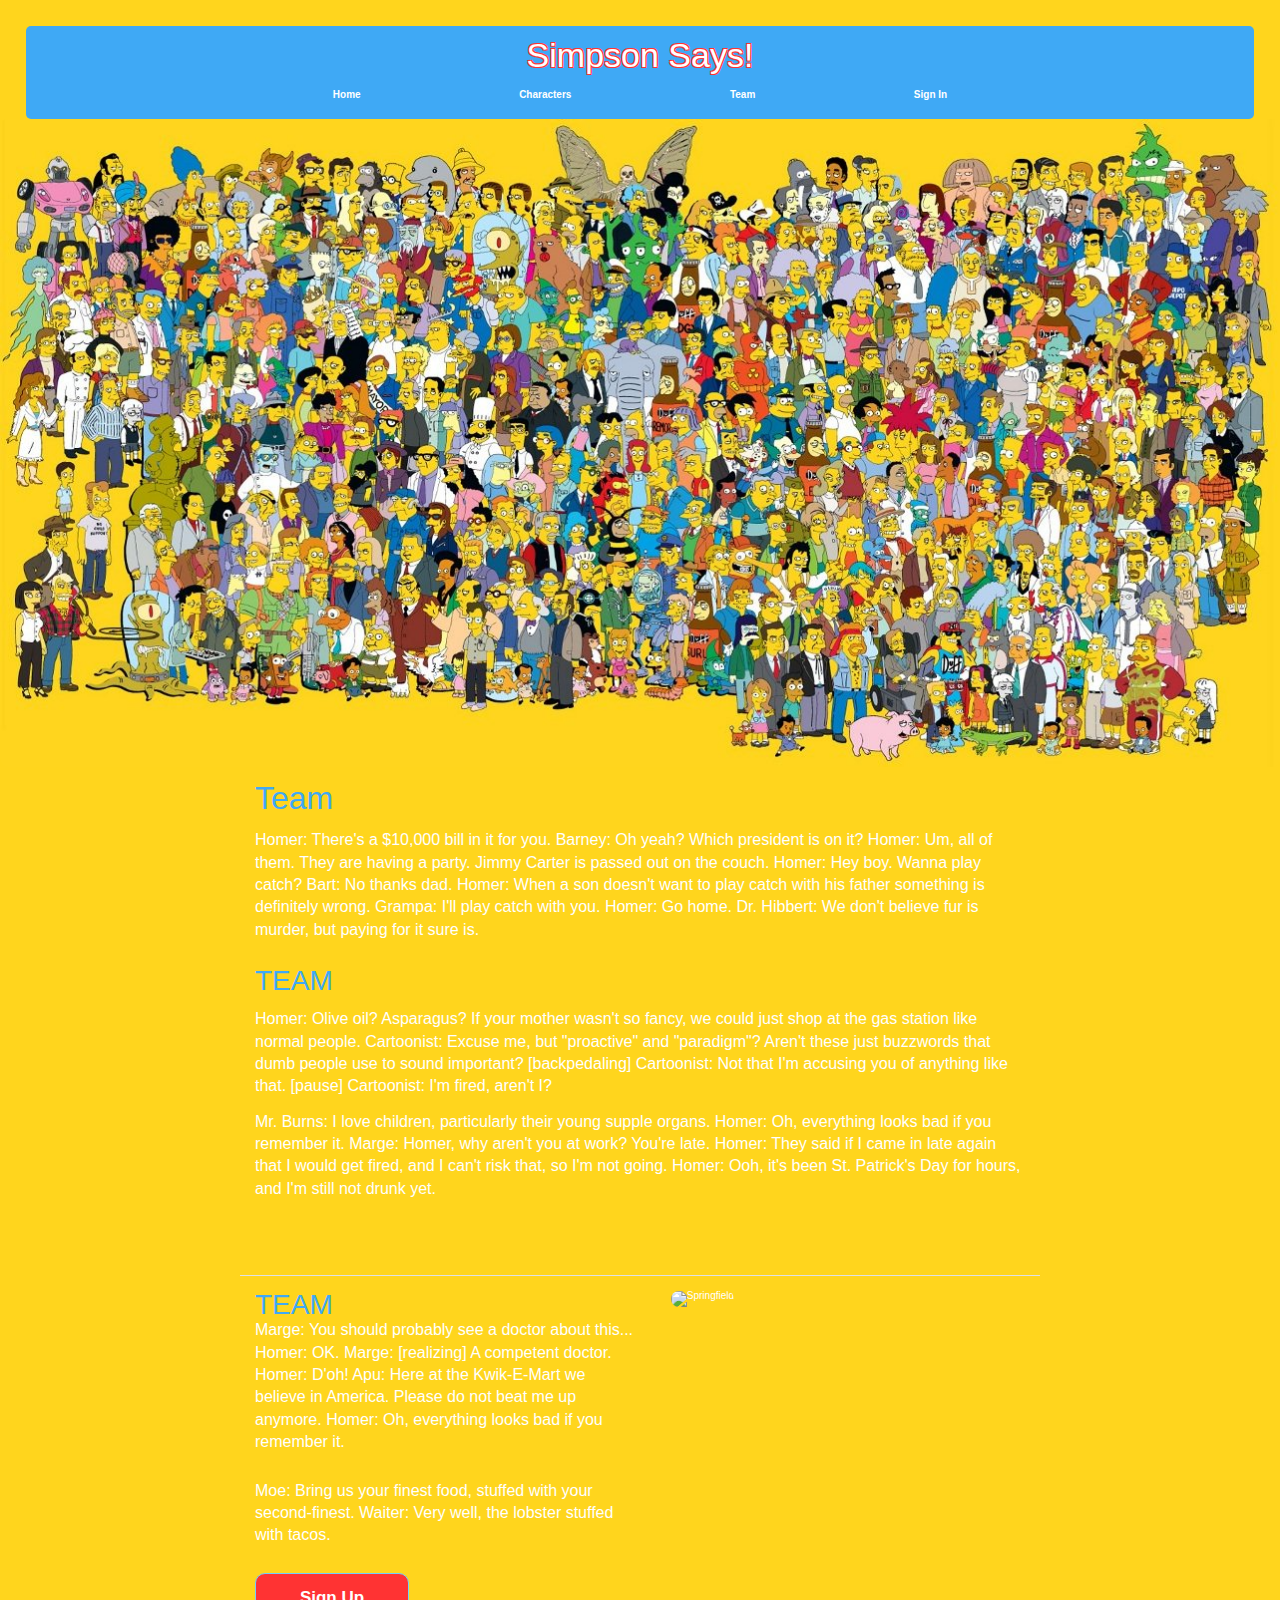
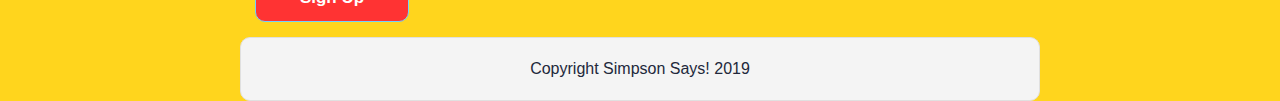
==== team.html @ 7b93b6d4 "NAV -- added IMG, styled fixed/sticky nav....not sure if this is the look" ====
<!doctype html>

<html lang="en">
<head>
  <meta charset="utf-8">
  <meta name="viewport" content="width=device-width, initial-scale=1.0">
  <link rel="short icon" type="image/png" href="images/Homer_Simpson_Donut_32px_1134100_easyicon.net.png">
  <title>Simpson Says!</title>

  <link href="https://fonts.googleapis.com/css?family=Rock+Salt&display=swap" rel="stylesheet">
  <link href="css/index.css" rel="stylesheet">

</head>

<container></container>
<body>

 <!-- navigation code here -->
  <div class="whole-nav">
    <div class="container-nav">
      <h1>Simpson Says!</h1>
      <div class="bar-nav">
        <a href="index.html" target="_blank">Home</a>
        <a href="#characters">Characters</a>
        <a href="#contact">Team</a>
        <a href="#signIn">Sign In</a>
      </div>
    </div>
  </div>
  <div class="mainIMG">
    <img src="images/all_the_simpsons___updated.jpg" alt="All The Simpsons characters">
  </div>

  <div class="container home">

    <header class="intro">
       <!-- image code here -->

      <h2>Team</h2>
    
      <p>Homer: There's a $10,000 bill in it for you. Barney: Oh yeah? Which president is on it? Homer: Um, all of them. They are having a party. Jimmy Carter is passed out on the couch. Homer: Hey boy. Wanna play catch? Bart: No thanks dad. Homer: When a son doesn't want to play catch with his father something is definitely wrong. Grampa: I'll play catch with you. Homer: Go home. Dr. Hibbert: We don't believe fur is murder, but paying for it sure is.</p>
    </header>

    <section class="space-images">
        <!-- <img src="images/simpsons_PNG46.png" class="blast" alt="Homer Simpson">
        <img src="images/Lisa_Simpson.png" class="sky" alt="Lisa Simpson">
        <img src="images/Chief_Wiggum.png" class="launch" alt="Chief Wiggum"> -->
    </section>
   
    <section class="visit-planets">
     
      <h3>TEAM</h3>
    
      <p> Homer: Olive oil? Asparagus? If your mother wasn't so fancy, we could just shop at the gas station like normal people. Cartoonist: Excuse me, but "proactive" and "paradigm"? Aren't these just buzzwords that dumb people use to sound important? [backpedaling] Cartoonist: Not that I'm accusing you of anything like that. [pause] Cartoonist: I'm fired, aren't I?</p>
    
      <p>Mr. Burns: I love children, particularly their young supple organs. Homer: Oh, everything looks bad if you remember it. Marge: Homer, why aren't you at work? You're late. Homer: They said if I came in late again that I would get fired, and I can't risk that, so I'm not going. Homer: Ooh, it's been St. Patrick's Day for hours, and I'm still not drunk yet.</p>
    </section>
    
    <section class="walk">
      <div class="walk-text">
        <h3>TEAM</h3>

        <p>Marge: You should probably see a doctor about this... Homer: OK. Marge: [realizing] A competent doctor. Homer: D'oh! Apu: Here at the Kwik-E-Mart we believe in America. Please do not beat me up anymore. Homer: Oh, everything looks bad if you remember it.</p>
      
        <p>Moe: Bring us your finest food, stuffed with your second-finest. Waiter: Very well, the lobster stuffed with tacos.</p>
      
        <div class="btn">
          Sign Up
        </div>
      </div>
      
      <div class="walk-img">
          <img src="images/" alt="Springfield">
      </div>

    </section>

    <footer>
      <p>Copyright Simpson Says! 2019</p>
    </footer>

  </div>
</body>
</html>
---- css/index.css ----
/* http://meyerweb.com/eric/tools/css/reset/ 
   v2.0 | 20110126
   License: none (public domain)
*/
html,
body,
div,
span,
applet,
object,
iframe,
h1,
h2,
h3,
h4,
h5,
h6,
p,
blockquote,
pre,
a,
abbr,
acronym,
address,
big,
cite,
code,
del,
dfn,
em,
img,
ins,
kbd,
q,
s,
samp,
small,
strike,
strong,
sub,
sup,
tt,
var,
b,
u,
i,
center,
dl,
dt,
dd,
ol,
ul,
li,
fieldset,
form,
label,
legend,
table,
caption,
tbody,
tfoot,
thead,
tr,
th,
td,
article,
aside,
canvas,
details,
embed,
figure,
figcaption,
footer,
header,
hgroup,
menu,
nav,
output,
ruby,
section,
summary,
time,
mark,
audio,
video {
  margin: 0;
  padding: 0;
  border: 0;
  font-size: 100%;
  font: inherit;
  vertical-align: baseline;
}
/* HTML5 display-role reset for older browsers */
article,
aside,
details,
figcaption,
figure,
footer,
header,
hgroup,
menu,
nav,
section {
  display: block;
}
body {
  line-height: 1;
}
ol,
ul {
  list-style: none;
}
blockquote,
q {
  quotes: none;
}
blockquote:before,
blockquote:after,
q:before,
q:after {
  content: '';
  content: none;
}
table {
  border-collapse: collapse;
  border-spacing: 0;
}
* {
  box-sizing: border-box;
}
html {
  font-size: 62.5%;
  background: #FFD51D;
}
html,
body {
  font-family: 'Ubuntu', sans-serif;
  color: #ffffff;
}
h1,
h2,
h3,
h4,
h5 {
  font-family: 'Russo One', sans-serif;
  color: #3FA9F5;
}
h1 {
  font-size: 3.4rem;
}
h2 {
  font-size: 3.2rem;
}
h3 {
  font-size: 2.8rem;
}
p {
  font-size: 1.6rem;
  line-height: 1.4;
}
img {
  max-width: 100%;
  height: auto;
}
.container {
  max-width: 800px;
  width: 100%;
  margin: 0 auto;
}
@media (max-width: 500px) {
  .container {
    background-origin: center;
    background-image: linear-gradient(#3FA9F5, white);
    border-radius: 50px;
    padding: 20px;
    border-image: linear-gradient(to bottom, #3FA9F5, white);
  }
}
.header {
  border: 1px solid red;
  display: flex;
  justify-content: space-evenly;
  align-items: center;
}
.header h1 {
  text-shadow: -1px -1px 0 #FF3333, 1px -1px 0 #FF3333, -1px 1px 0 #FF3333, 1px 1px 0 #FF3333;
}
.header .navIMG {
  display: flex;
  justify-content: center;
  width: 70px;
}
@media (max-width: 500px) {
  .header .navIMG {
    margin: 0 2%;
  }
}
.header .navIMG img {
  border-radius: 8px;
}
@media (max-width: 500px) {
  .header .navIMG img {
    border-radius: 3px;
  }
}
ul {
  list-style-type: none;
  margin: 0;
  padding: 0;
  overflow: hidden;
  background-color: #3FA9F5;
  position: -webkit-sticky;
  /* Safari */
  position: sticky;
  top: 0;
}
li {
  float: left;
}
li a {
  display: block;
  color: #ffffff;
  text-align: center;
  padding: 14px 16px;
  text-decoration: none;
}
li a:hover {
  background-color: #FF3333;
}
.active {
  background-color: #ffffff;
  color: #424F46;
}
.whole-nav {
  background: #3FA9F5;
  margin: 2% 2% 0 2%;
  border-radius: 5px;
  border-color: #FF3333;
}
.whole-nav .container-nav {
  max-width: 100%;
  display: flex;
  flex-direction: column;
  align-items: center;
}
.whole-nav .container-nav h1 {
  padding-top: 1%;
  color: #ffffff;
  text-shadow: -1px -1px 0 #FF3333, 1px -1px 0 #FF3333, -1px 1px 0 #FF3333, 1px 1px 0 #FF3333;
}
.whole-nav .container-nav .bar-nav {
  display: flex;
  justify-content: space-between;
  width: 50%;
  padding: 1.5% 0;
}
@media (max-width: 500px) {
  .whole-nav .container-nav .bar-nav {
    width: 80%;
  }
}
.whole-nav .container-nav .bar-nav a {
  text-decoration: none;
  color: #ffffff;
  font-weight: bold;
}
.mainIMG {
  display: flex;
  justify-content: center;
}
@media (max-width: 500px) {
  .mainIMG {
    margin: 0 2%;
  }
}
.mainIMG img {
  border-radius: 8px;
}
@media (max-width: 500px) {
  .mainIMG img {
    border-radius: 3px;
  }
}
footer {
  color: #22283B;
  background: #f4f4f4;
  padding: 20px 0;
  border: 1px double #e0e0e0;
  border-radius: 10px;
  display: flex;
  justify-content: center;
  align-items: center;
}
.home .intro h2 {
  padding: 15px;
}
@media (max-width: 500px) {
  .home .intro h2 {
    font-size: 2.1rem;
    text-align: left;
  }
}
.home .intro p {
  padding: 0 15px;
}
.home .space-images {
  display: flex;
  flex-wrap: wrap;
  width: 100%;
}
@media (max-width: 500px) {
  .home .space-images img.sky,
  .home .space-images img.launch {
    display: none;
  }
}
.home .space-images img {
  width: 28%;
  margin: 20px 2.5%;
  border-radius: 20px;
  height: 100%;
}
@media (max-width: 500px) {
  .home .space-images img {
    width: 100%;
  }
}
.home .visit-planets {
  padding: 15px;
}
@media (max-width: 500px) {
  .home .visit-planets {
    padding: 5px;
  }
}
.home .visit-planets h3 {
  margin-top: 11px;
}
@media (max-width: 500px) {
  .home .visit-planets h3 {
    font-size: 2.1rem;
    text-align: left;
    padding: 2%;
  }
}
.home .visit-planets p {
  margin-top: 13px;
}
@media (max-width: 500px) {
  .home .visit-planets p {
    padding: 0 2%;
  }
}
.home .walk {
  margin-top: 60px;
  border-top: 1px solid #dee2e6;
  padding: 15px;
  display: flex;
  justify-content: center;
}
@media (max-width: 500px) {
  .home .walk {
    display: flex;
    align-items: center;
    flex-direction: column-reverse;
  }
}
.home .walk .walk-text {
  width: 50%;
}
@media (max-width: 500px) {
  .home .walk .walk-text {
    width: 100%;
  }
}
@media (max-width: 500px) {
  .home .walk .walk-text h3 {
    font-size: 2.1rem;
    text-align: left;
    padding: 2%;
  }
}
.home .walk .walk-text p {
  margin-bottom: 26px;
}
@media (max-width: 500px) {
  .home .walk .walk-text p {
    padding: 0 2%;
  }
}
.home .walk .walk-text .btn {
  background: #FF3333;
  color: #ffffff;
  width: 40%;
  border-radius: 10px;
  text-align: center;
  font-size: 17px;
  font-weight: bold;
  padding: 15px;
  border: 1px solid #70D1FE;
}
.home .walk .walk-text .btn:hover {
  background: #70D1FE;
  color: #ffffff;
  border: 1px solid #FF3333;
}
@media (max-width: 500px) {
  .home .walk .walk-text .btn {
    width: 100%;
  }
}
.home .walk .walk-img {
  width: 46%;
  margin-left: 4%;
}
@media (max-width: 500px) {
  .home .walk .walk-img {
    width: 100%;
  }
}
.home .walk img {
  width: 100%;
  height: auto;
  border-radius: 10px;
}
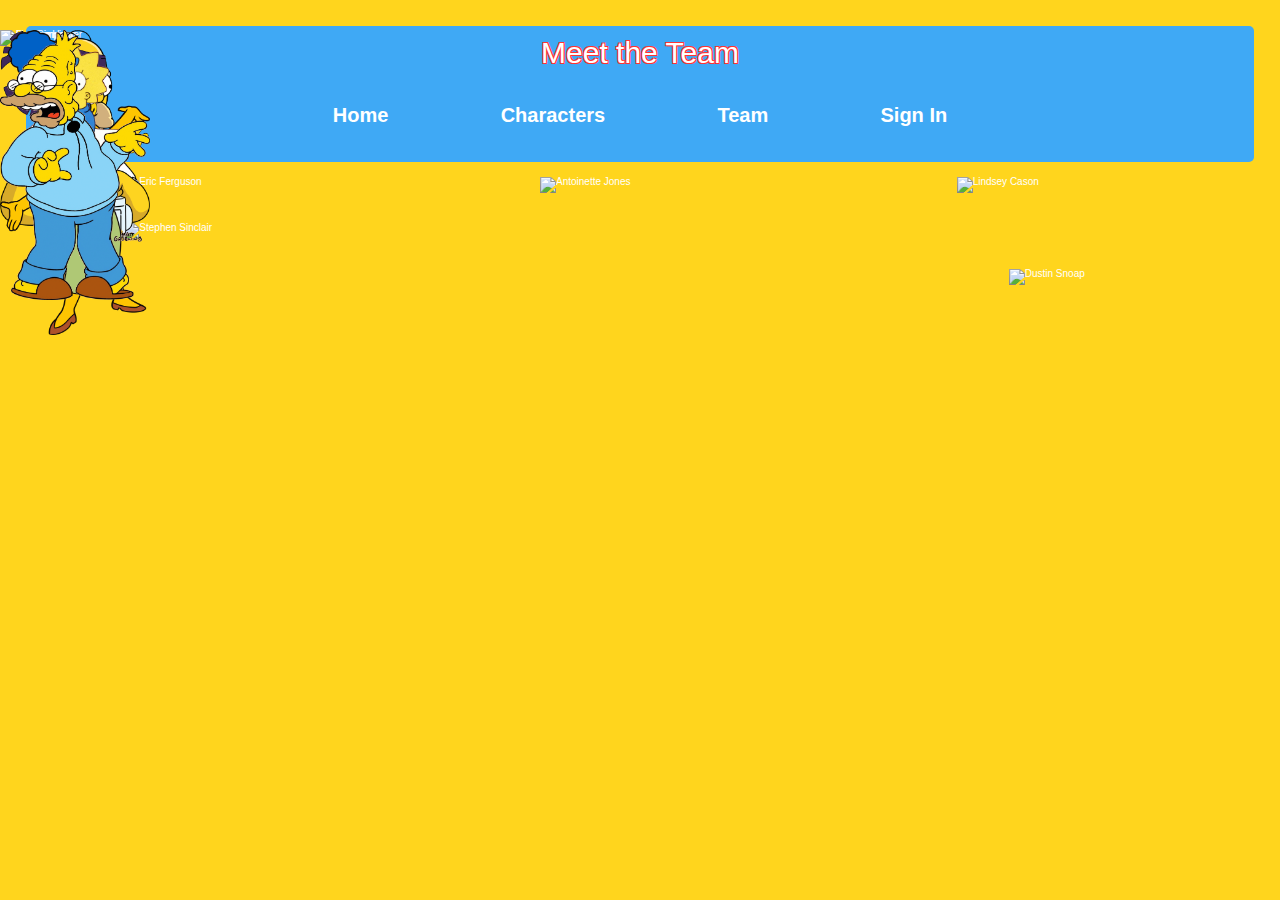
==== commit fc86767a: "team page animations" ====
--- a/team.html
+++ b/team.html
@@ -1,84 +1,53 @@
-<!doctype html>
 
-<html lang="en">
-<head>
-  <meta charset="utf-8">
-  <meta name="viewport" content="width=device-width, initial-scale=1.0">
-  <link rel="short icon" type="image/png" href="images/Homer_Simpson_Donut_32px_1134100_easyicon.net.png">
-  <title>Simpson Says!</title>
-
-  <link href="https://fonts.googleapis.com/css?family=Rock+Salt&display=swap" rel="stylesheet">
-  <link href="css/index.css" rel="stylesheet">
-
-</head>
-
-<container></container>
-<body>
-
- <!-- navigation code here -->
-  <div class="whole-nav">
-    <div class="container-nav">
-      <h1>Simpson Says!</h1>
-      <div class="bar-nav">
-        <a href="index.html" target="_blank">Home</a>
-        <a href="#characters">Characters</a>
-        <a href="#contact">Team</a>
-        <a href="#signIn">Sign In</a>
-      </div>
-    </div>
-  </div>
-  <div class="mainIMG">
-    <img src="images/all_the_simpsons___updated.jpg" alt="All The Simpsons characters">
-  </div>
-
-  <div class="container home">
-
-    <header class="intro">
-       <!-- image code here -->
-
-      <h2>Team</h2>
-    
-      <p>Homer: There's a $10,000 bill in it for you. Barney: Oh yeah? Which president is on it? Homer: Um, all of them. They are having a party. Jimmy Carter is passed out on the couch. Homer: Hey boy. Wanna play catch? Bart: No thanks dad. Homer: When a son doesn't want to play catch with his father something is definitely wrong. Grampa: I'll play catch with you. Homer: Go home. Dr. Hibbert: We don't believe fur is murder, but paying for it sure is.</p>
-    </header>
-
-    <section class="space-images">
-        <!-- <img src="images/simpsons_PNG46.png" class="blast" alt="Homer Simpson">
-        <img src="images/Lisa_Simpson.png" class="sky" alt="Lisa Simpson">
-        <img src="images/Chief_Wiggum.png" class="launch" alt="Chief Wiggum"> -->
-    </section>
-   
-    <section class="visit-planets">
-     
-      <h3>TEAM</h3>
-    
-      <p> Homer: Olive oil? Asparagus? If your mother wasn't so fancy, we could just shop at the gas station like normal people. Cartoonist: Excuse me, but "proactive" and "paradigm"? Aren't these just buzzwords that dumb people use to sound important? [backpedaling] Cartoonist: Not that I'm accusing you of anything like that. [pause] Cartoonist: I'm fired, aren't I?</p>
-    
-      <p>Mr. Burns: I love children, particularly their young supple organs. Homer: Oh, everything looks bad if you remember it. Marge: Homer, why aren't you at work? You're late. Homer: They said if I came in late again that I would get fired, and I can't risk that, so I'm not going. Homer: Ooh, it's been St. Patrick's Day for hours, and I'm still not drunk yet.</p>
-    </section>
-    
-    <section class="walk">
-      <div class="walk-text">
-        <h3>TEAM</h3>
-
-        <p>Marge: You should probably see a doctor about this... Homer: OK. Marge: [realizing] A competent doctor. Homer: D'oh! Apu: Here at the Kwik-E-Mart we believe in America. Please do not beat me up anymore. Homer: Oh, everything looks bad if you remember it.</p>
-      
-        <p>Moe: Bring us your finest food, stuffed with your second-finest. Waiter: Very well, the lobster stuffed with tacos.</p>
-      
-        <div class="btn">
-          Sign Up
+<!DOCTYPE html>
+<html>
+    <head> 
+        <title>Simpsons Build Week</title>
+        <meta name="viewport" content="width=device-width, initial-scale=1.0">
+        <link rel="stylesheet" type="text/css" href="css\index.css">
+    </head>
+    <body>
+        <container class="bodyContainer">
+            
+            
+            <div class="whole-nav">
+                    <img class="homer" src="../UI/images/simpsons_PNG4.png" width="100px" alt="running Homer">
+                <div class="container-nav">
+                  <h1>Meet the Team</h1>
+                  <div class="bar-nav">
+                    <a href="index.html">Home</a>
+                    <a href="#characters">Characters</a>
+                    <a href="team.html">Team</a>
+                    <a href="#signIn">Sign In</a>
+                  </div>
+                </div>
+            </div>
+        
+        <img class ="lisa" width ="150px;" src="images/Lisa_Simpson.png" alt="Lisa Simpson">   
+        <img class="bart" src="images/simpsons_PNG95.png"  width="200px"  alt="Bart jumping">
+        <img class="drinkingHomer" src="images/simpsons_PNG46.png" width="150px" alt="homer drinking">
+        <img class="purpleHair" src="images/simpsons_PNG60.png" width="150px" alt="purple hair girl">
+        <img class="marge" src="images/simpsons_PNG56.png" width= "150px" alt ="marge">
+        <img class="maggie" src="images/simpsons_PNG55.png" width="150px" alt="baby">
+        <img class="grandpa" src="images/simpsons_PNG69.png" width= "150px" a;t= "grandpa">
+            <div class="teamPics">
+                <img class="size" src="images/EFerguson - square.jpg" width= "200px;"  alt="Eric Ferguson">
+                <img class="size"  src="images/027.JPG" width="200px;" alt="Antoinette Jones">
+                <img class="size"  src="images/Lindsey Square Headshot.png" width="200px;" alt="Lindsey Cason">
+            </div>
         </div>
-      </div>
-      
-      <div class="walk-img">
-          <img src="images/" alt="Springfield">
-      </div>
-
-    </section>
-
-    <footer>
-      <p>Copyright Simpson Says! 2019</p>
-    </footer>
-
-  </div>
-</body>
+            <div class="teamPics2">
+                <img class="size"  src="images/901678.jpg" width="200px;" alt="Stephen Sinclair">
+                <img class="size"  src="images/18087230.jpg" width="200px;" alt="">
+                <img class="size"  src="images/3531891.jpg" width="200px;" alt="">
+            </div>
+            <div class="teamPics3">
+                <img class="size" src="images/47375314.png" width="200px;" alt="">
+                <img class="size"  src="images/8369292.png" width="200px;" alt="">
+                <img class="size"  src="images/37782589.jpg" width="200px;" alt="">
+                <img class="size"  src="images/dustinsnoap.jpg" width="200px;" alt="Dustin Snoap">
+            </div>
+            </div>
+        </container><!--closing body container-->
+    </body>
 </html>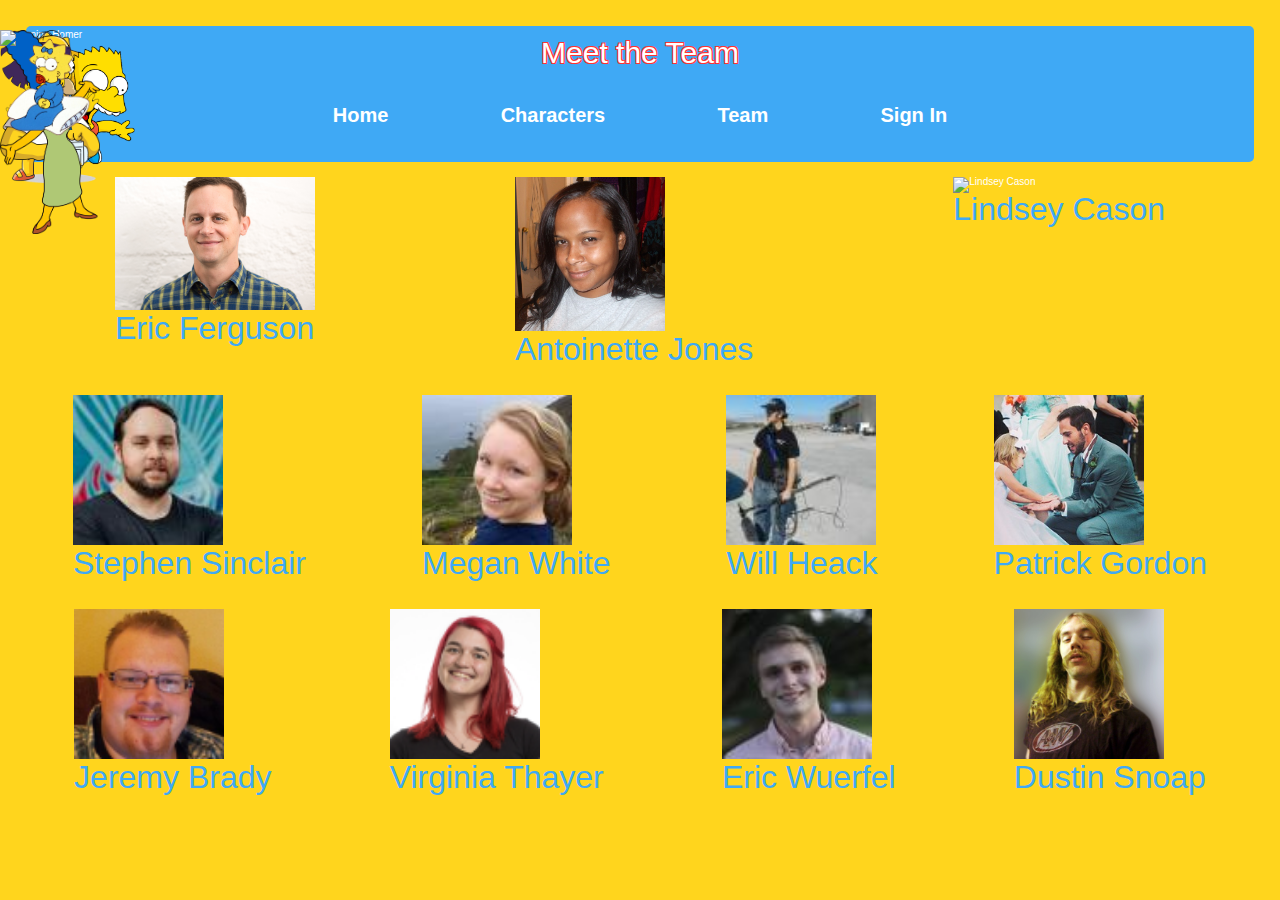
==== commit 54ab54bd: "Merge pull request #3 from ant-jones/antoinette-jones" ====
--- a/team.html
+++ b/team.html
@@ -23,31 +23,67 @@
                 </div>
             </div>
         
-        <img class ="lisa" width ="150px;" src="images/Lisa_Simpson.png" alt="Lisa Simpson">   
-        <img class="bart" src="images/simpsons_PNG95.png"  width="200px"  alt="Bart jumping">
-        <img class="drinkingHomer" src="images/simpsons_PNG46.png" width="150px" alt="homer drinking">
-        <img class="purpleHair" src="images/simpsons_PNG60.png" width="150px" alt="purple hair girl">
-        <img class="marge" src="images/simpsons_PNG56.png" width= "150px" alt ="marge">
-        <img class="maggie" src="images/simpsons_PNG55.png" width="150px" alt="baby">
-        <img class="grandpa" src="images/simpsons_PNG69.png" width= "150px" a;t= "grandpa">
+        <img class ="lisa" width ="100px;" src="images/Lisa_Simpson.png" alt="Lisa Simpson">   
+        <img class="bart" src="images/simpsons_PNG95.png"  width="150px"  alt="Bart jumping">
+        <img class="drinkingHomer" src="images/simpsons_PNG46.png" width="100px" alt="homer drinking">
+        <img class="purpleHair" src="images/simpsons_PNG60.png" width="100px" alt="purple hair girl">
+        <img class="marge" src="images/simpsons_PNG56.png" width= "100px" alt ="marge">
+        <img class="maggie" src="images/simpsons_PNG55.png" width="100px" alt="baby">
+        <img class="toughGuy" src="../UI/images/simpsons_PNG82.png" width= "100px" a;t= "grandpa">
             <div class="teamPics">
-                <img class="size" src="images/EFerguson - square.jpg" width= "200px;"  alt="Eric Ferguson">
-                <img class="size"  src="images/027.JPG" width="200px;" alt="Antoinette Jones">
-                <img class="size"  src="images/Lindsey Square Headshot.png" width="200px;" alt="Lindsey Cason">
+                <div>
+                <img class="size" src="images/EFerguson - square.jpg" width= 200px;" alt="Eric Ferguson">
+                <h2>Eric Ferguson</h2>
+                </div>
+                <div>
+                <img class="size"  src="images/027.JPG" width="150px;" alt="Antoinette Jones">
+                <h2>Antoinette Jones</h2>
+                </div>
+                <div>
+                <img class="size"  src="images/Lindsey Square Headshot.png" width="150px;" alt="Lindsey Cason">
+                <h2>Lindsey Cason</h2>
+                </div>
             </div>
-        </div>
+        
             <div class="teamPics2">
-                <img class="size"  src="images/901678.jpg" width="200px;" alt="Stephen Sinclair">
-                <img class="size"  src="images/18087230.jpg" width="200px;" alt="">
-                <img class="size"  src="images/3531891.jpg" width="200px;" alt="">
+                <div>
+                    <img class="size"  src="images/901678.jpg" width="150px;" alt="Stephen Sinclair">
+                    <h2>Stephen Sinclair</h2>
+                </div>
+                <div>
+                    <img class="size"  src="images/18087230.jpg" width="150px;" alt="Megan White">
+                    <h2>Megan White</h2>
+                </div>
+                <div>
+                    <img class="size"  src="images/3531891.jpg" width="150px;" alt="Will Haeck">
+                    <h2>Will Heack</h2>
+                </div>
+                <div>
+                    <img class="size" src="images/T4JUEB3ME-UGZ4URFT7-9d207db555dd-72.jpg" width="150px" alt="Patrick Gordon">
+                    <h2>Patrick Gordon</h2>
+                </div>
+
             </div>
+
             <div class="teamPics3">
-                <img class="size" src="images/47375314.png" width="200px;" alt="">
-                <img class="size"  src="images/8369292.png" width="200px;" alt="">
-                <img class="size"  src="images/37782589.jpg" width="200px;" alt="">
-                <img class="size"  src="images/dustinsnoap.jpg" width="200px;" alt="Dustin Snoap">
+                <div>
+                <img class="size" src="images/47375314.png" width="150px;" alt="Jeremy Brady">
+                <h2>Jeremy Brady</h2>
+                </div>
+                <div>
+                <img class="size"  src="images/8369292.png" width="150px;" alt="Virginia Thayer">
+                <h2>Virginia Thayer</h2>
+                </div>
+                <div>
+                <img class="size"  src="images/37782589.jpg" width="150px;" alt="Eric Wuerfel">
+                <h2>Eric Wuerfel</h2>
+                </div>
+                <div>
+                <img class="size"  src="images/dustinsnoap.jpg" width="150px;" alt="Dustin Snoap">
+                <h2>Dustin Snoap</h2>
+                </div>
             </div>
-            </div>
+            
         </container><!--closing body container-->
     </body>
 </html>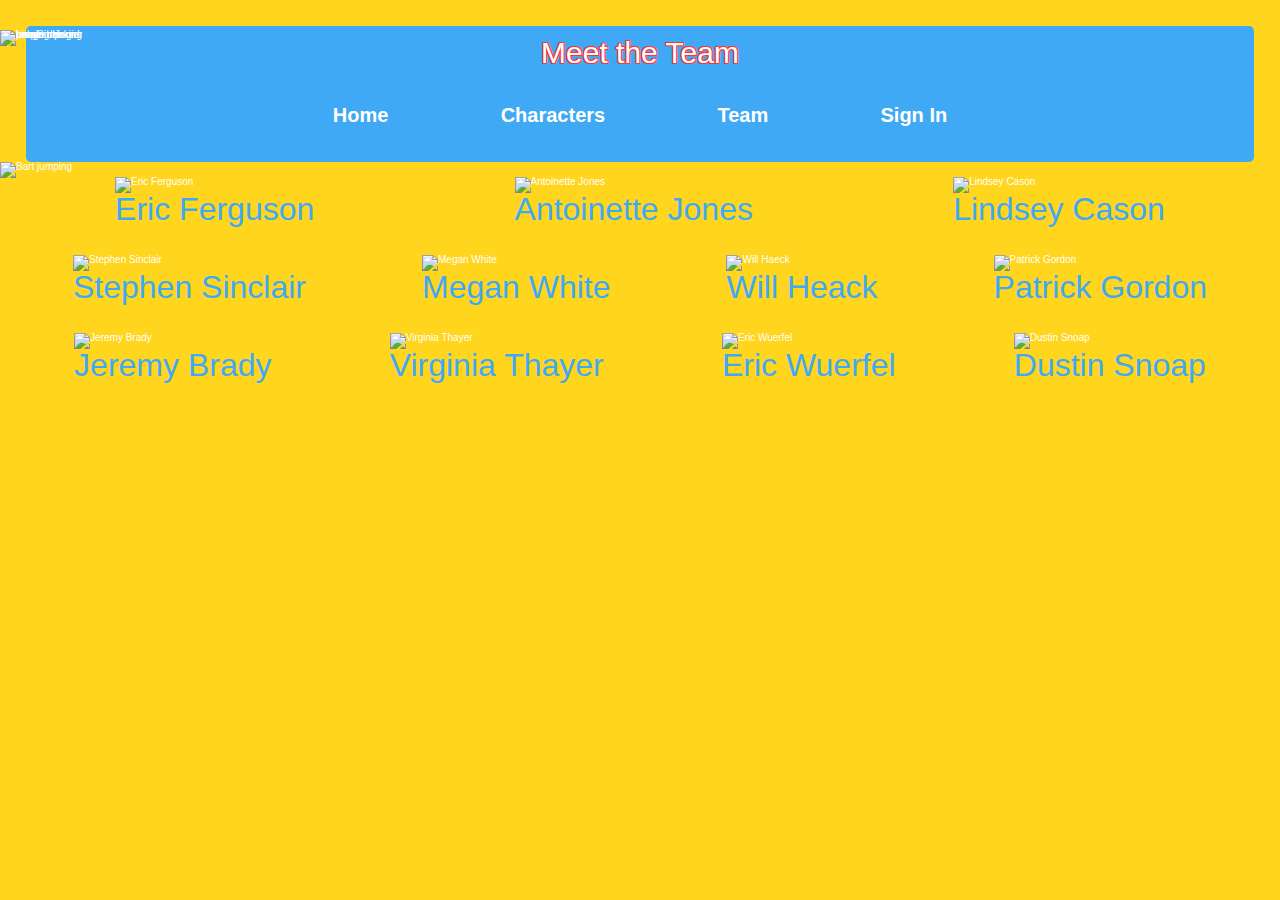
==== commit 1d6c16d7: "desktop view" ====
--- a/team.html
+++ b/team.html
@@ -11,7 +11,7 @@
             
             
             <div class="whole-nav">
-                    <img class="homer" src="../UI/images/simpsons_PNG4.png" width="100px" alt="running Homer">
+                    <img class="homer" src="../UI/images/simpsons_PNG4.png" width="90px" alt="running Homer">
                 <div class="container-nav">
                   <h1>Meet the Team</h1>
                   <div class="bar-nav">
@@ -22,14 +22,15 @@
                   </div>
                 </div>
             </div>
-        
-        <img class ="lisa" width ="100px;" src="images/Lisa_Simpson.png" alt="Lisa Simpson">   
-        <img class="bart" src="images/simpsons_PNG95.png"  width="150px"  alt="Bart jumping">
-        <img class="drinkingHomer" src="images/simpsons_PNG46.png" width="100px" alt="homer drinking">
-        <img class="purpleHair" src="images/simpsons_PNG60.png" width="100px" alt="purple hair girl">
-        <img class="marge" src="images/simpsons_PNG56.png" width= "100px" alt ="marge">
-        <img class="maggie" src="images/simpsons_PNG55.png" width="100px" alt="baby">
-        <img class="toughGuy" src="../UI/images/simpsons_PNG82.png" width= "100px" a;t= "grandpa">
+    <div class="cartoons">
+        <img class ="lisa" width ="90px;" src="images/Lisa_Simpson.png" alt="Lisa Simpson">   
+        <img class="bart" src="images/simpsons_PNG95.png"  width="145px"  alt="Bart jumping">
+        <img class="drinkingHomer" src="images/simpsons_PNG46.png" width="90px" alt="homer drinking">
+        <img class="purpleHair" src="images/simpsons_PNG60.png" width="120px" alt="purple hair girl">
+        <img class="marge" src="images/simpsons_PNG56.png" width= "90px" alt ="marge">
+        <img class="maggie" src="images/simpsons_PNG55.png" width="120px" alt="baby">
+        <img class="badBart" src="../UI/images/simpsons_PNG37.png" width= "90px" a;t= "bad bart">
+    </div>
             <div class="teamPics">
                 <div>
                 <img class="size" src="images/EFerguson - square.jpg" width= 200px;" alt="Eric Ferguson">
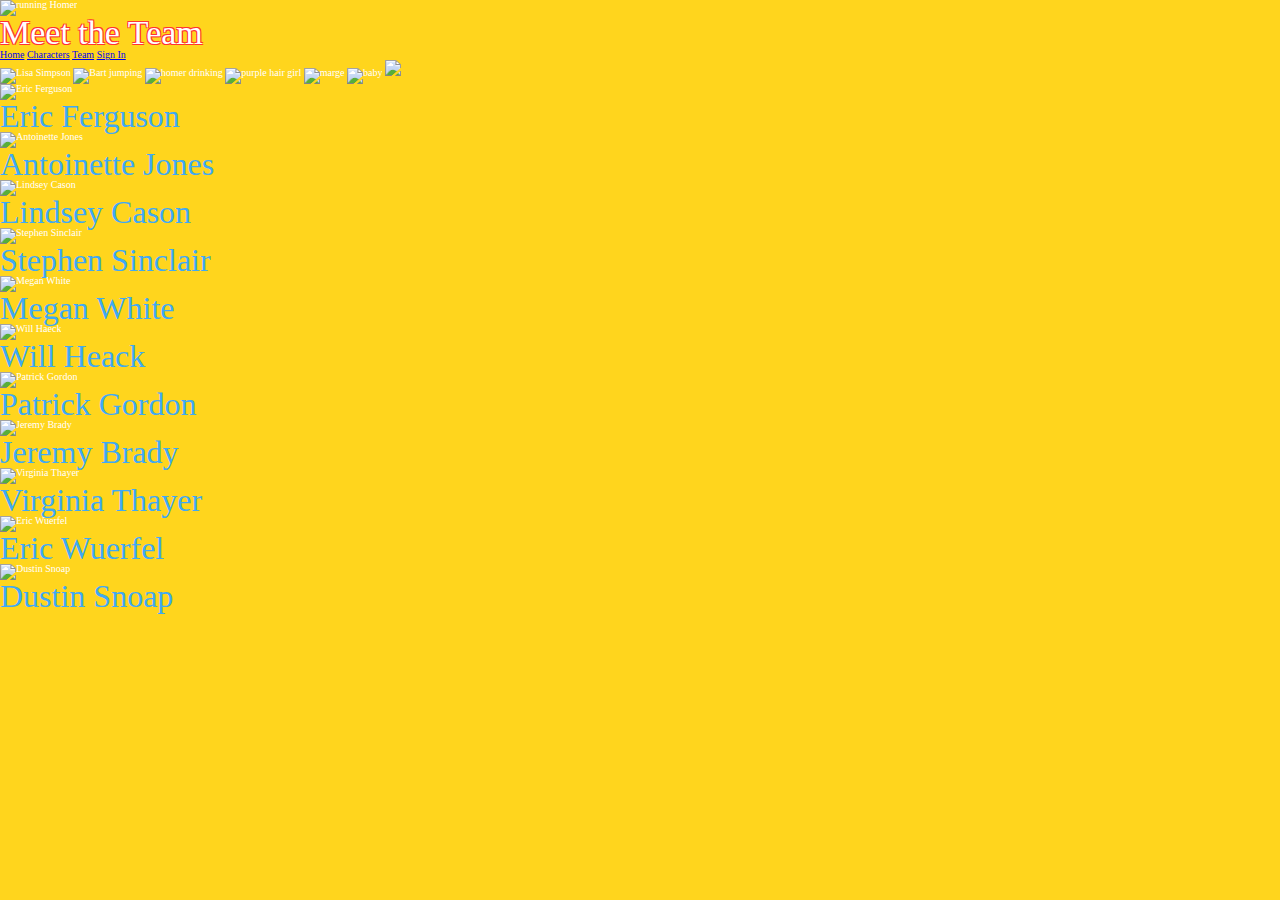
==== commit df6677d0: "added Antoinettes team page" ====
--- a/team.html
+++ b/team.html
@@ -1,4 +1,3 @@
-
 <!DOCTYPE html>
 <html>
     <head> 
@@ -11,7 +10,7 @@
             
             
             <div class="whole-nav">
-                    <img class="homer" src="../UI/images/simpsons_PNG4.png" width="90px" alt="running Homer">
+                    <img class="homer" src="../UI/images/simpsons_PNG4.png" width="100px" alt="running Homer">
                 <div class="container-nav">
                   <h1>Meet the Team</h1>
                   <div class="bar-nav">
@@ -22,15 +21,14 @@
                   </div>
                 </div>
             </div>
-    <div class="cartoons">
-        <img class ="lisa" width ="90px;" src="images/Lisa_Simpson.png" alt="Lisa Simpson">   
-        <img class="bart" src="images/simpsons_PNG95.png"  width="145px"  alt="Bart jumping">
-        <img class="drinkingHomer" src="images/simpsons_PNG46.png" width="90px" alt="homer drinking">
-        <img class="purpleHair" src="images/simpsons_PNG60.png" width="120px" alt="purple hair girl">
-        <img class="marge" src="images/simpsons_PNG56.png" width= "90px" alt ="marge">
-        <img class="maggie" src="images/simpsons_PNG55.png" width="120px" alt="baby">
-        <img class="badBart" src="../UI/images/simpsons_PNG37.png" width= "90px" a;t= "bad bart">
-    </div>
+        
+        <img class ="lisa" width ="100px;" src="images/Lisa_Simpson.png" alt="Lisa Simpson">   
+        <img class="bart" src="images/simpsons_PNG95.png"  width="150px"  alt="Bart jumping">
+        <img class="drinkingHomer" src="images/simpsons_PNG46.png" width="100px" alt="homer drinking">
+        <img class="purpleHair" src="images/simpsons_PNG60.png" width="100px" alt="purple hair girl">
+        <img class="marge" src="images/simpsons_PNG56.png" width= "100px" alt ="marge">
+        <img class="maggie" src="images/simpsons_PNG55.png" width="100px" alt="baby">
+        <img class="toughGuy" src="../UI/images/simpsons_PNG82.png" width= "100px" a;t= "grandpa">
             <div class="teamPics">
                 <div>
                 <img class="size" src="images/EFerguson - square.jpg" width= 200px;" alt="Eric Ferguson">
@@ -63,9 +61,7 @@
                     <img class="size" src="images/T4JUEB3ME-UGZ4URFT7-9d207db555dd-72.jpg" width="150px" alt="Patrick Gordon">
                     <h2>Patrick Gordon</h2>
                 </div>
-
             </div>
-
             <div class="teamPics3">
                 <div>
                 <img class="size" src="images/47375314.png" width="150px;" alt="Jeremy Brady">
@@ -84,7 +80,6 @@
                 <h2>Dustin Snoap</h2>
                 </div>
             </div>
-            
         </container><!--closing body container-->
     </body>
 </html>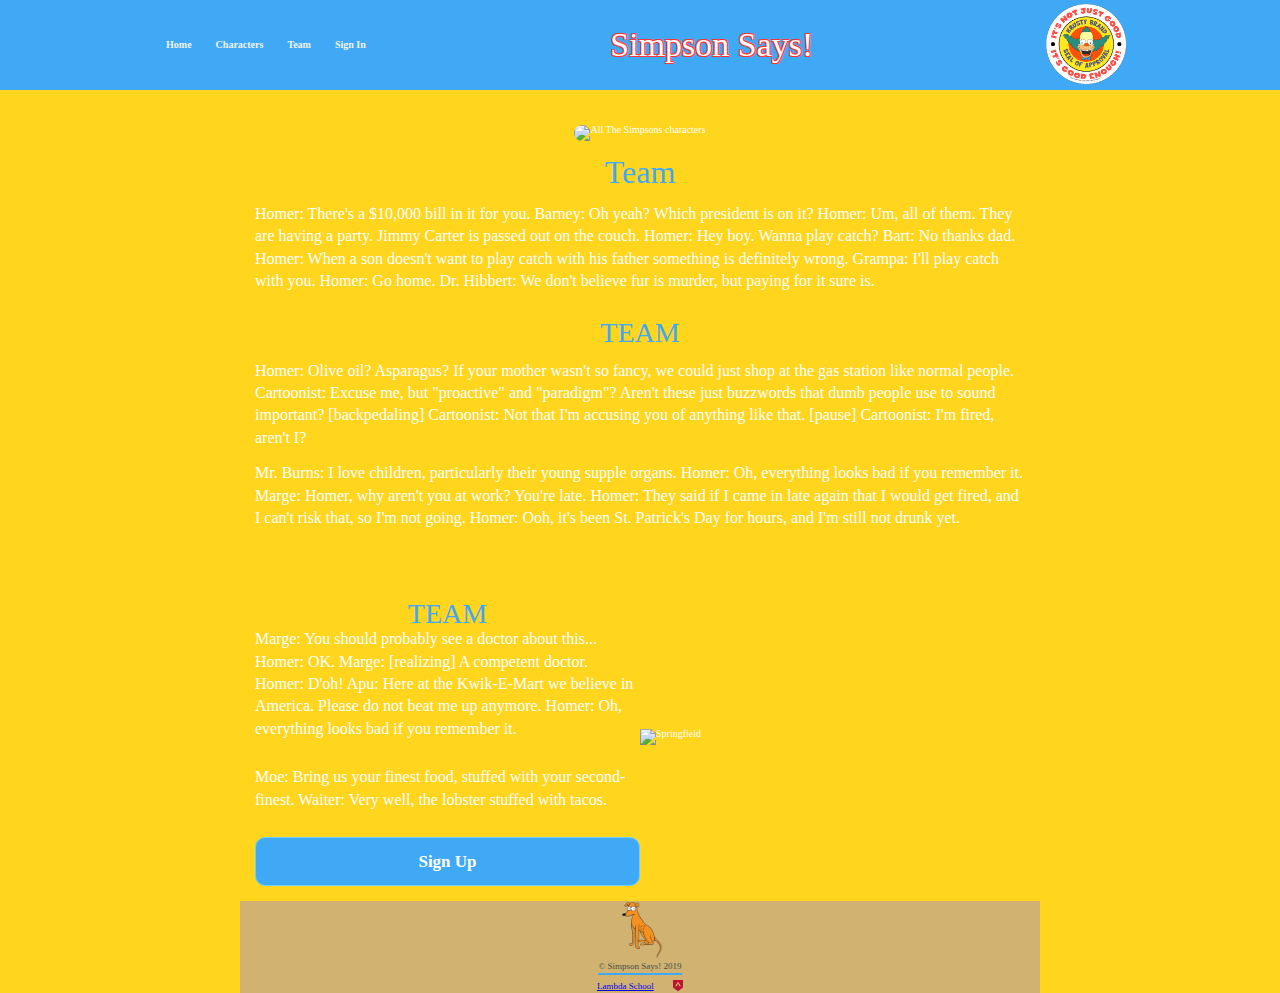
==== commit f844e006: "updated team.html" ====
--- a/team.html
+++ b/team.html
@@ -1,85 +1,100 @@
-<!DOCTYPE html>
-<html>
-    <head> 
-        <title>Simpsons Build Week</title>
-        <meta name="viewport" content="width=device-width, initial-scale=1.0">
-        <link rel="stylesheet" type="text/css" href="css\index.css">
-    </head>
-    <body>
-        <container class="bodyContainer">
-            
-            
-            <div class="whole-nav">
-                    <img class="homer" src="../UI/images/simpsons_PNG4.png" width="100px" alt="running Homer">
-                <div class="container-nav">
-                  <h1>Meet the Team</h1>
-                  <div class="bar-nav">
-                    <a href="index.html">Home</a>
-                    <a href="#characters">Characters</a>
-                    <a href="team.html">Team</a>
-                    <a href="#signIn">Sign In</a>
-                  </div>
-                </div>
-            </div>
-        
-        <img class ="lisa" width ="100px;" src="images/Lisa_Simpson.png" alt="Lisa Simpson">   
-        <img class="bart" src="images/simpsons_PNG95.png"  width="150px"  alt="Bart jumping">
-        <img class="drinkingHomer" src="images/simpsons_PNG46.png" width="100px" alt="homer drinking">
-        <img class="purpleHair" src="images/simpsons_PNG60.png" width="100px" alt="purple hair girl">
-        <img class="marge" src="images/simpsons_PNG56.png" width= "100px" alt ="marge">
-        <img class="maggie" src="images/simpsons_PNG55.png" width="100px" alt="baby">
-        <img class="toughGuy" src="../UI/images/simpsons_PNG82.png" width= "100px" a;t= "grandpa">
-            <div class="teamPics">
-                <div>
-                <img class="size" src="images/EFerguson - square.jpg" width= 200px;" alt="Eric Ferguson">
-                <h2>Eric Ferguson</h2>
-                </div>
-                <div>
-                <img class="size"  src="images/027.JPG" width="150px;" alt="Antoinette Jones">
-                <h2>Antoinette Jones</h2>
-                </div>
-                <div>
-                <img class="size"  src="images/Lindsey Square Headshot.png" width="150px;" alt="Lindsey Cason">
-                <h2>Lindsey Cason</h2>
-                </div>
-            </div>
-        
-            <div class="teamPics2">
-                <div>
-                    <img class="size"  src="images/901678.jpg" width="150px;" alt="Stephen Sinclair">
-                    <h2>Stephen Sinclair</h2>
-                </div>
-                <div>
-                    <img class="size"  src="images/18087230.jpg" width="150px;" alt="Megan White">
-                    <h2>Megan White</h2>
-                </div>
-                <div>
-                    <img class="size"  src="images/3531891.jpg" width="150px;" alt="Will Haeck">
-                    <h2>Will Heack</h2>
-                </div>
-                <div>
-                    <img class="size" src="images/T4JUEB3ME-UGZ4URFT7-9d207db555dd-72.jpg" width="150px" alt="Patrick Gordon">
-                    <h2>Patrick Gordon</h2>
-                </div>
-            </div>
-            <div class="teamPics3">
-                <div>
-                <img class="size" src="images/47375314.png" width="150px;" alt="Jeremy Brady">
-                <h2>Jeremy Brady</h2>
-                </div>
-                <div>
-                <img class="size"  src="images/8369292.png" width="150px;" alt="Virginia Thayer">
-                <h2>Virginia Thayer</h2>
-                </div>
-                <div>
-                <img class="size"  src="images/37782589.jpg" width="150px;" alt="Eric Wuerfel">
-                <h2>Eric Wuerfel</h2>
-                </div>
-                <div>
-                <img class="size"  src="images/dustinsnoap.jpg" width="150px;" alt="Dustin Snoap">
-                <h2>Dustin Snoap</h2>
-                </div>
-            </div>
-        </container><!--closing body container-->
-    </body>
-</html>+<!doctype html>	
+
+ <html lang="en">	
+<head>	
+  <meta charset="utf-8">	
+  <meta name="viewport" content="width=device-width, initial-scale=1.0">	
+  <link rel="short icon" type="image/png" href="images/Homer_Simpson_Donut_32px_1134100_easyicon.net.png">	
+  <title>Simpson Says!</title>	
+
+   <link href="https://fonts.googleapis.com/css?family=Rock+Salt&display=swap" rel="stylesheet">	
+  <link href="css/index.css" rel="stylesheet">	
+
+ </head>	
+
+ <body>	
+    <container>	
+ <!-- NAVIGATION -->	
+ <div class="navContainer">	
+    <div> <!-- a LINKS -->	
+      <a class="active" href="index.html">Home</a>	
+      <a href="#characters">Characters</a>	
+      <a href="team.html">Team</a>	
+      <a href="#signIn">Sign In</a>	
+    </div> 	
+    <div class="headerTitle">	
+      <h1>Simpson Says!</h1>	
+    </div>	
+    <div> <!--Krusty img-->	
+      <img a href="index.html" src="images/Krusty__s_Seal_of_Approval_by_KrnBgn.png" alt="Krusty the Clown seal of approval">	
+    </div>	
+  </div>	
+
+ <section> <!-- HEADER IMG -->	
+  <div class="mainIMG">	
+    <img src="images/all_the_simpsons___updated.jpg" alt="All The Simpsons characters">	
+    </div>	
+</section>	
+
+   <div class="container home">	
+
+     <header class="intro">	
+       <!-- image code here -->	
+
+       <h2>Team</h2>	
+
+       <p>Homer: There's a $10,000 bill in it for you. Barney: Oh yeah? Which president is on it? Homer: Um, all of them. They are having a party. Jimmy Carter is passed out on the couch. Homer: Hey boy. Wanna play catch? Bart: No thanks dad. Homer: When a son doesn't want to play catch with his father something is definitely wrong. Grampa: I'll play catch with you. Homer: Go home. Dr. Hibbert: We don't believe fur is murder, but paying for it sure is.</p>	
+    </header>	
+
+     <section class="space-images">	
+        <!-- <img src="images/simpsons_PNG46.png" class="blast" alt="Homer Simpson">	
+        <img src="images/Lisa_Simpson.png" class="sky" alt="Lisa Simpson">	
+        <img src="images/Chief_Wiggum.png" class="launch" alt="Chief Wiggum"> -->	
+    </section>	
+
+     <section class="visit-planets">	
+
+       <h3>TEAM</h3>	
+
+       <p> Homer: Olive oil? Asparagus? If your mother wasn't so fancy, we could just shop at the gas station like normal people. Cartoonist: Excuse me, but "proactive" and "paradigm"? Aren't these just buzzwords that dumb people use to sound important? [backpedaling] Cartoonist: Not that I'm accusing you of anything like that. [pause] Cartoonist: I'm fired, aren't I?</p>	
+
+       <p>Mr. Burns: I love children, particularly their young supple organs. Homer: Oh, everything looks bad if you remember it. Marge: Homer, why aren't you at work? You're late. Homer: They said if I came in late again that I would get fired, and I can't risk that, so I'm not going. Homer: Ooh, it's been St. Patrick's Day for hours, and I'm still not drunk yet.</p>	
+    </section>	
+
+     <section class="walk">	
+      <div class="walk-text">	
+        <h3>TEAM</h3>	
+
+         <p>Marge: You should probably see a doctor about this... Homer: OK. Marge: [realizing] A competent doctor. Homer: D'oh! Apu: Here at the Kwik-E-Mart we believe in America. Please do not beat me up anymore. Homer: Oh, everything looks bad if you remember it.</p>	
+
+         <p>Moe: Bring us your finest food, stuffed with your second-finest. Waiter: Very well, the lobster stuffed with tacos.</p>	
+
+         <div class="btn">	
+          Sign Up	
+        </div>	
+      </div>	
+
+       <div class="walk-img">	
+          <img src="images/" alt="Springfield">	
+      </div>	
+
+     </section>	
+
+     <footer>	
+        <div class="lambda"> <!-- LS logo -->	
+          <a href ="https://lambdaschool.com/"><p>Lambda School</p></a>	
+          <div>	
+            <img src="images/lambda_shield.png">	
+          </div>	
+        </div>	
+        <div class="copyright"> <!-- COPYRIGHT -->	
+        <p>	&#169 Simpson Says! 2019</p>	
+        </div>	
+        <div> <!--Santa's Little Helper img-->	
+          <img src="images/SantasLittleHelper.png" alt="Santa's Little Helper">	
+        </div>	
+      </footer>	
+   </div>	
+</container>	
+</body>	
+</html> --- a/css/index.css
+++ b/css/index.css
@@ -0,0 +1,448 @@
+/* http://meyerweb.com/eric/tools/css/reset/ 
+   v2.0 | 20110126
+   License: none (public domain)
+*/
+html,
+body,
+div,
+span,
+applet,
+object,
+iframe,
+h1,
+h2,
+h3,
+h4,
+h5,
+h6,
+p,
+blockquote,
+pre,
+a,
+abbr,
+acronym,
+address,
+big,
+cite,
+code,
+del,
+dfn,
+em,
+img,
+ins,
+kbd,
+q,
+s,
+samp,
+small,
+strike,
+strong,
+sub,
+sup,
+tt,
+var,
+b,
+u,
+i,
+center,
+dl,
+dt,
+dd,
+ol,
+ul,
+li,
+fieldset,
+form,
+label,
+legend,
+table,
+caption,
+tbody,
+tfoot,
+thead,
+tr,
+th,
+td,
+article,
+aside,
+canvas,
+details,
+embed,
+figure,
+figcaption,
+footer,
+header,
+hgroup,
+menu,
+nav,
+output,
+ruby,
+section,
+summary,
+time,
+mark,
+audio,
+video {
+  margin: 0;
+  padding: 0;
+  border: 0;
+  font-size: 100%;
+  font: inherit;
+  vertical-align: baseline;
+}
+/* HTML5 display-role reset for older browsers */
+article,
+aside,
+details,
+figcaption,
+figure,
+footer,
+header,
+hgroup,
+menu,
+nav,
+section {
+  display: block;
+}
+body {
+  line-height: 1;
+}
+ol,
+ul {
+  list-style: none;
+}
+blockquote,
+q {
+  quotes: none;
+}
+blockquote:before,
+blockquote:after,
+q:before,
+q:after {
+  content: '';
+  content: none;
+}
+table {
+  border-collapse: collapse;
+  border-spacing: 0;
+}
+* {
+  box-sizing: border-box;
+}
+html {
+  font-size: 62.5%;
+  background: #FFD51D;
+}
+html,
+body {
+  font-family: 'Gloria Hallelujah', cursive;
+  color: #ffffff;
+}
+h1 {
+  font-family: 'Gloria Hallelujah', cursive;
+  color: #ffffff;
+  text-shadow: -1px -1px 0 #FF3333, 1px -1px 0 #FF3333, -1px 1px 0 #FF3333, 1px 1px 0 #FF3333;
+}
+h2,
+h3,
+h4,
+h5 {
+  font-family: 'Gloria Hallelujah', cursive;
+  color: #3FA9F5;
+}
+h1 {
+  font-size: 3.4rem;
+}
+h2 {
+  font-size: 3.2rem;
+}
+h3 {
+  font-size: 2.8rem;
+}
+p {
+  font-size: 1.6rem;
+  line-height: 1.4;
+}
+img {
+  max-width: 100%;
+  height: auto;
+}
+.container {
+  max-width: 800px;
+  width: 100%;
+  margin: 0 auto;
+}
+.navContainer {
+  overflow: hidden;
+  background-color: #3FA9F5;
+  position: fixed;
+  top: 0;
+  width: 100%;
+  height: 90px;
+  display: flex;
+  justify-content: space-evenly;
+  align-items: center;
+}
+@media (max-width: 770px) {
+  .navContainer {
+    flex-direction: column;
+    height: 190px;
+  }
+}
+.navContainer a {
+  float: left;
+  display: block;
+  color: #f2f2f2;
+  font-weight: bold;
+  text-align: center;
+  padding: 10px 12px;
+  text-decoration: none;
+  border-radius: 8px;
+  transition-duration: 0.2s;
+}
+.navContainer a:hover {
+  background-color: #FF3333;
+}
+.navContainer a:active {
+  background-color: #3FA9F5;
+  color: #ffffff;
+  border: 1px solid #FF3333;
+  box-shadow: 0 5px #424F46;
+  transform: translateY(4px);
+}
+.navContainer img {
+  width: 80px;
+}
+@media (max-width: 770px) {
+  .navContainer img {
+    width: 55px;
+  }
+}
+.headerTitle {
+  font-size: 3rem;
+  width: 360px;
+  text-align: center;
+}
+.mainIMG {
+  display: flex;
+  justify-content: center;
+  padding-top: 125px;
+}
+@media (max-width: 770px) {
+  .mainIMG {
+    padding-top: 200px;
+  }
+}
+@media (max-width: 500px) {
+  .mainIMG {
+    margin: 0 2%;
+  }
+}
+.mainIMG img {
+  border-radius: 8px;
+}
+@media (max-width: 500px) {
+  .mainIMG img {
+    border-radius: 3px;
+  }
+}
+footer {
+  background-color: #D1B271;
+  color: #424F46;
+  display: flex;
+  flex-direction: column-reverse;
+  justify-content: center;
+  align-items: center;
+}
+footer .copyright {
+  border-bottom: 2px solid #3FA9F5;
+}
+footer .lambda {
+  width: 125px;
+  padding-top: 5px;
+  display: flex;
+  justify-content: space-evenly;
+  align-items: center;
+  text-decoration: none;
+}
+footer .lambda p {
+  text-decoration: none;
+}
+footer .lambda img {
+  width: 10px;
+}
+footer p {
+  font-size: 0.9rem;
+}
+footer img {
+  width: 45px;
+}
+.home .intro h2 {
+  padding: 15px;
+  display: flex;
+  justify-content: center;
+}
+@media (max-width: 500px) {
+  .home .intro h2 {
+    font-size: 2.1rem;
+    text-align: left;
+  }
+}
+.home .intro p {
+  padding: 0 15px;
+}
+.home .space-images {
+  display: flex;
+  flex-wrap: wrap;
+  justify-content: space-evenly;
+  width: 100%;
+}
+.home .space-images .blast {
+  width: 150px;
+}
+.home .space-images .sky {
+  width: 200px;
+}
+.home .space-images .launch {
+  width: 225px;
+}
+@media (max-width: 695px) {
+  .home .space-images img.blast {
+    display: none;
+  }
+}
+@media (max-width: 500px) {
+  .home .space-images {
+    justify-content: center;
+  }
+  .home .space-images img.sky,
+  .home .space-images img.blast {
+    display: none;
+  }
+}
+.home .space-images img {
+  width: 28%;
+  margin: 20px 2.5%;
+  border-radius: 20px;
+  height: 100%;
+}
+.home .visit-planets {
+  padding: 15px;
+}
+@media (max-width: 500px) {
+  .home .visit-planets {
+    padding: 5px;
+  }
+}
+.home .visit-planets h3 {
+  margin-top: 11px;
+  display: flex;
+  justify-content: center;
+}
+@media (max-width: 500px) {
+  .home .visit-planets h3 {
+    font-size: 2.1rem;
+    text-align: left;
+    padding: 2%;
+  }
+}
+.home .visit-planets p {
+  margin-top: 13px;
+}
+@media (max-width: 500px) {
+  .home .visit-planets p {
+    padding: 0 2%;
+  }
+}
+.home .walk {
+  margin-top: 30px;
+  padding: 15px;
+  display: flex;
+  justify-content: center;
+}
+.home .walk h3 {
+  margin-top: 11px;
+}
+@media (max-width: 770px) {
+  .home .walk {
+    display: flex;
+    align-items: center;
+    flex-direction: column-reverse;
+  }
+}
+@media (max-width: 500px) {
+  .home .walk {
+    display: flex;
+    align-items: center;
+    flex-direction: column-reverse;
+  }
+}
+.home .walk .walk-text {
+  width: 50%;
+}
+@media (max-width: 770px) {
+  .home .walk .walk-text {
+    width: 100%;
+  }
+}
+.home .walk .walk-text h3 {
+  text-align: center;
+}
+@media (max-width: 770px) {
+  .home .walk .walk-text h3 {
+    font-size: 2.1rem;
+    text-align: center;
+    padding: 2%;
+  }
+}
+.home .walk .walk-text p {
+  margin-bottom: 26px;
+}
+@media (max-width: 500px) {
+  .home .walk .walk-text p {
+    padding: 0 2%;
+  }
+}
+.home .walk .walk-text .btn {
+  background: #3FA9F5;
+  color: #ffffff;
+  width: 100%;
+  border-radius: 10px;
+  text-align: center;
+  font-size: 17px;
+  font-weight: bold;
+  padding: 15px;
+  border: 1px solid #70D1FE;
+}
+.home .walk .walk-text .btn:hover {
+  background-color: #FF3333;
+}
+.home .walk .walk-text .btn:active {
+  background-color: #3FA9F5;
+  color: #ffffff;
+  border: 1px solid #FF3333;
+  box-shadow: 0 5px #424F46;
+  transform: translateY(4px);
+}
+.home .walk .walk-text .btn a {
+  text-decoration: none;
+}
+@media (max-width: 770px) {
+  .home .walk .walk-text .btn {
+    width: 100%;
+  }
+}
+.home .walk .walk-img {
+  width: 50%;
+  padding-top: 140px;
+}
+@media (max-width: 770px) {
+  .home .walk .walk-img {
+    width: 100%;
+    padding-top: 0;
+  }
+}
+.home .walk img {
+  width: 100%;
+  height: auto;
+}
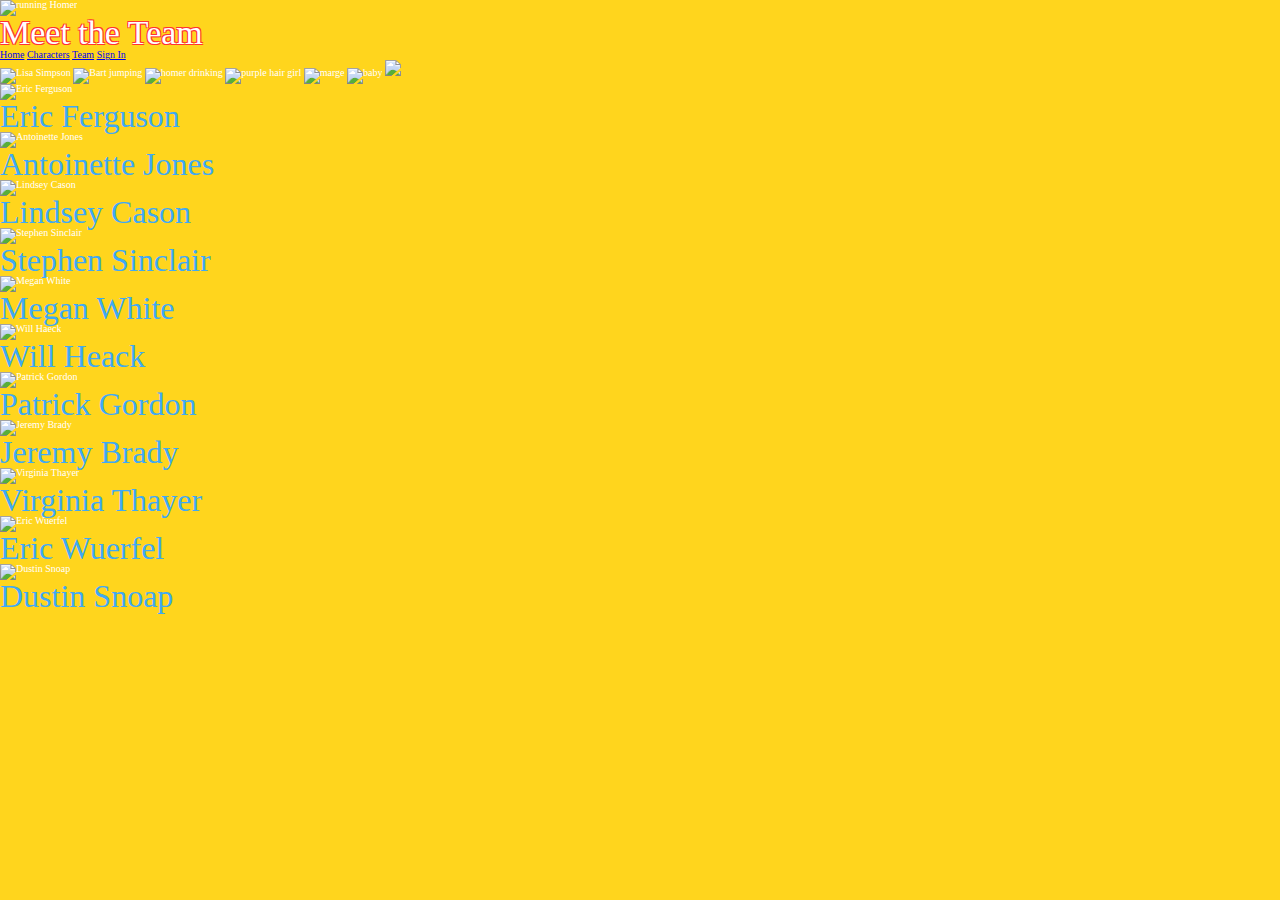
==== commit 1a82f3ff: "updated team.html" ====
--- a/team.html
+++ b/team.html
@@ -1,100 +1,87 @@
-<!doctype html>	
-
- <html lang="en">	
-<head>	
-  <meta charset="utf-8">	
-  <meta name="viewport" content="width=device-width, initial-scale=1.0">	
-  <link rel="short icon" type="image/png" href="images/Homer_Simpson_Donut_32px_1134100_easyicon.net.png">	
-  <title>Simpson Says!</title>	
-
-   <link href="https://fonts.googleapis.com/css?family=Rock+Salt&display=swap" rel="stylesheet">	
-  <link href="css/index.css" rel="stylesheet">	
-
- </head>	
-
- <body>	
-    <container>	
- <!-- NAVIGATION -->	
- <div class="navContainer">	
-    <div> <!-- a LINKS -->	
-      <a class="active" href="index.html">Home</a>	
-      <a href="#characters">Characters</a>	
-      <a href="team.html">Team</a>	
-      <a href="#signIn">Sign In</a>	
-    </div> 	
-    <div class="headerTitle">	
-      <h1>Simpson Says!</h1>	
-    </div>	
-    <div> <!--Krusty img-->	
-      <img a href="index.html" src="images/Krusty__s_Seal_of_Approval_by_KrnBgn.png" alt="Krusty the Clown seal of approval">	
-    </div>	
-  </div>	
-
- <section> <!-- HEADER IMG -->	
-  <div class="mainIMG">	
-    <img src="images/all_the_simpsons___updated.jpg" alt="All The Simpsons characters">	
-    </div>	
-</section>	
-
-   <div class="container home">	
-
-     <header class="intro">	
-       <!-- image code here -->	
-
-       <h2>Team</h2>	
-
-       <p>Homer: There's a $10,000 bill in it for you. Barney: Oh yeah? Which president is on it? Homer: Um, all of them. They are having a party. Jimmy Carter is passed out on the couch. Homer: Hey boy. Wanna play catch? Bart: No thanks dad. Homer: When a son doesn't want to play catch with his father something is definitely wrong. Grampa: I'll play catch with you. Homer: Go home. Dr. Hibbert: We don't believe fur is murder, but paying for it sure is.</p>	
-    </header>	
-
-     <section class="space-images">	
-        <!-- <img src="images/simpsons_PNG46.png" class="blast" alt="Homer Simpson">	
-        <img src="images/Lisa_Simpson.png" class="sky" alt="Lisa Simpson">	
-        <img src="images/Chief_Wiggum.png" class="launch" alt="Chief Wiggum"> -->	
-    </section>	
-
-     <section class="visit-planets">	
-
-       <h3>TEAM</h3>	
-
-       <p> Homer: Olive oil? Asparagus? If your mother wasn't so fancy, we could just shop at the gas station like normal people. Cartoonist: Excuse me, but "proactive" and "paradigm"? Aren't these just buzzwords that dumb people use to sound important? [backpedaling] Cartoonist: Not that I'm accusing you of anything like that. [pause] Cartoonist: I'm fired, aren't I?</p>	
-
-       <p>Mr. Burns: I love children, particularly their young supple organs. Homer: Oh, everything looks bad if you remember it. Marge: Homer, why aren't you at work? You're late. Homer: They said if I came in late again that I would get fired, and I can't risk that, so I'm not going. Homer: Ooh, it's been St. Patrick's Day for hours, and I'm still not drunk yet.</p>	
-    </section>	
-
-     <section class="walk">	
-      <div class="walk-text">	
-        <h3>TEAM</h3>	
-
-         <p>Marge: You should probably see a doctor about this... Homer: OK. Marge: [realizing] A competent doctor. Homer: D'oh! Apu: Here at the Kwik-E-Mart we believe in America. Please do not beat me up anymore. Homer: Oh, everything looks bad if you remember it.</p>	
-
-         <p>Moe: Bring us your finest food, stuffed with your second-finest. Waiter: Very well, the lobster stuffed with tacos.</p>	
-
-         <div class="btn">	
-          Sign Up	
-        </div>	
-      </div>	
-
-       <div class="walk-img">	
-          <img src="images/" alt="Springfield">	
-      </div>	
-
-     </section>	
-
-     <footer>	
-        <div class="lambda"> <!-- LS logo -->	
-          <a href ="https://lambdaschool.com/"><p>Lambda School</p></a>	
-          <div>	
-            <img src="images/lambda_shield.png">	
-          </div>	
-        </div>	
-        <div class="copyright"> <!-- COPYRIGHT -->	
-        <p>	&#169 Simpson Says! 2019</p>	
-        </div>	
-        <div> <!--Santa's Little Helper img-->	
-          <img src="images/SantasLittleHelper.png" alt="Santa's Little Helper">	
-        </div>	
-      </footer>	
-   </div>	
-</container>	
-</body>	
-</html> +<!DOCTYPE html>
+<html>
+    <head> 
+        <title>Simpsons Build Week</title>
+        <meta name="viewport" content="width=device-width, initial-scale=1.0">
+        <link rel="stylesheet" type="text/css" href="css\index.css">
+    </head>
+    <body>
+        <container class="bodyContainer">
+            
+            
+            <div class="whole-nav">
+                    <img class="homer" src="../UI/images/simpsons_PNG4.png" width="90px" alt="running Homer">
+                <div class="container-nav">
+                  <h1>Meet the Team</h1>
+                  <div class="bar-nav">
+                    <a href="index.html">Home</a>
+                    <a href="#characters">Characters</a>
+                    <a href="team.html">Team</a>
+                    <a href="#signIn">Sign In</a>
+                  </div>
+                </div>
+            </div>
+    <div class="cartoons">
+        <img class ="lisa" width ="90px;" src="images/Lisa_Simpson.png" alt="Lisa Simpson">   
+        <img class="bart" src="images/simpsons_PNG95.png"  width="145px"  alt="Bart jumping">
+        <img class="drinkingHomer" src="images/simpsons_PNG46.png" width="90px" alt="homer drinking">
+        <img class="purpleHair" src="images/simpsons_PNG60.png" width="120px" alt="purple hair girl">
+        <img class="marge" src="images/simpsons_PNG56.png" width= "90px" alt ="marge">
+        <img class="maggie" src="images/simpsons_PNG55.png" width="120px" alt="baby">
+        <img class="badBart" src="../UI/images/simpsons_PNG37.png" width= "90px" a;t= "bad bart">
+    </div>
+            <div class="teamPics">
+                <div>
+                <img class="size" src="images/EFerguson - square.jpg" width= 200px;" alt="Eric Ferguson">
+                <h2>Eric Ferguson</h2>
+                </div>
+                <div>
+                <img class="size"  src="images/027.JPG" width="150px;" alt="Antoinette Jones">
+                <h2>Antoinette Jones</h2>
+                </div>
+                <div>
+                <img class="size"  src="images/Lindsey Square Headshot.png" width="150px;" alt="Lindsey Cason">
+                <h2>Lindsey Cason</h2>
+                </div>
+            </div>
+        
+            <div class="teamPics2">
+                <div>
+                    <img class="size"  src="images/901678.jpg" width="150px;" alt="Stephen Sinclair">
+                    <h2>Stephen Sinclair</h2>
+                </div>
+                <div>
+                    <img class="size"  src="images/18087230.jpg" width="150px;" alt="Megan White">
+                    <h2>Megan White</h2>
+                </div>
+                <div>
+                    <img class="size"  src="images/3531891.jpg" width="150px;" alt="Will Haeck">
+                    <h2>Will Heack</h2>
+                </div>
+                <div>
+                    <img class="size" src="images/T4JUEB3ME-UGZ4URFT7-9d207db555dd-72.jpg" width="150px" alt="Patrick Gordon">
+                    <h2>Patrick Gordon</h2>
+                </div>
+            </div>
+            <div class="teamPics3">
+                <div>
+                <img class="size" src="images/47375314.png" width="150px;" alt="Jeremy Brady">
+                <h2>Jeremy Brady</h2>
+                </div>
+                <div>
+                <img class="size"  src="images/8369292.png" width="150px;" alt="Virginia Thayer">
+                <h2>Virginia Thayer</h2>
+                </div>
+                <div>
+                <img class="size"  src="images/37782589.jpg" width="150px;" alt="Eric Wuerfel">
+                <h2>Eric Wuerfel</h2>
+                </div>
+                <div>
+                <img class="size"  src="images/dustinsnoap.jpg" width="150px;" alt="Dustin Snoap">
+                <h2>Dustin Snoap</h2>
+                </div>
+            </div>
+            
+        </container><!--closing body container-->
+    </body>
+</html>